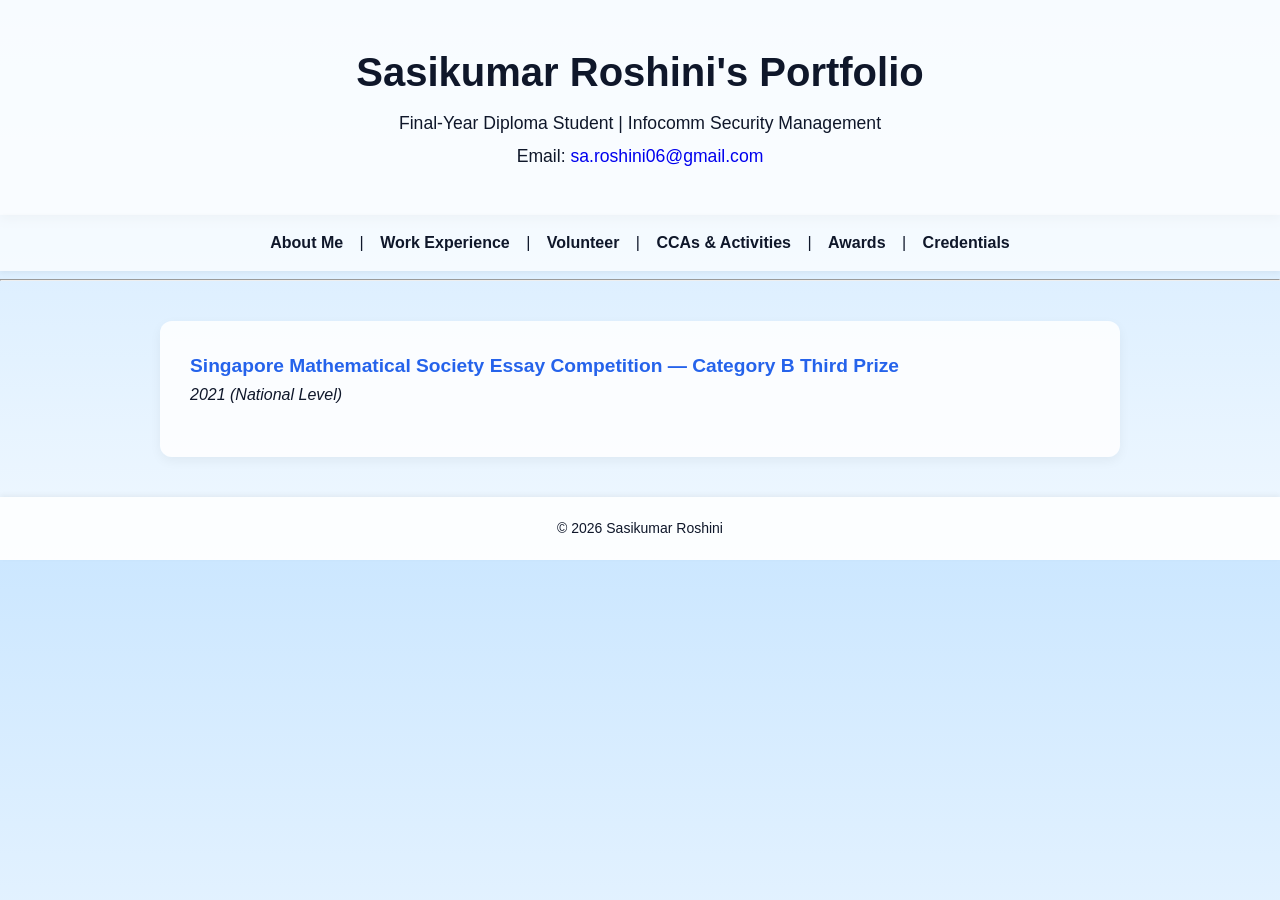
==== awards.html @ f2b4a233 "Create awards.html" ====
<!DOCTYPE html>
<html>
<head>
  <title>Awards | Sasikumar Roshini</title>
  <meta charset="UTF-8">
  <link rel="stylesheet" href="style.css">
  <style>
    .award {
      margin-bottom: 20px;
    }

    .award h3 {
      margin: 0;
      color: #2563eb;
      font-size: 1.2em;
    }

    .award span {
      font-style: italic;
      color: #0f172a;
    }
  </style>
</head>
<body>

<header>
  <h1>Sasikumar Roshini's Portfolio</h1>
  <p>Final-Year Diploma Student | Infocomm Security Management</p>
  <p>Email: <a href="mailto:sa.roshini06@gmail.com">sa.roshini06@gmail.com</a></p>
</header>

<nav>
  <a href="index.html">About Me</a> |
  <a href="work.html">Work Experience</a> |
  <a href="volunteer.html">Volunteer</a> |
  <a href="extras.html">CCAs & Activities</a> |
  <a href="awards.html">Awards</a> |
  <a href="credentials.html">Credentials</a>
</nav>
<hr>

<section>

  <div class="award">
    <h3>Singapore Mathematical Society Essay Competition — Category B Third Prize</h3>
    <span>2021 (National Level)</span>
  </div>

  <!-- Add more awards below this line later -->

</section>

<footer>
  © 2026 Sasikumar Roshini
</footer>

</body>
</html>
---- style.css ----
/* =============================
   Global Styles
============================= */
body {
  font-family: 'Segoe UI', Tahoma, Geneva, Verdana, sans-serif;
  margin: 0;
  background: linear-gradient(to bottom, #cce7ff, #f0f8ff);
  color: #0f172a;
  line-height: 1.6;
}

a {
  text-decoration: none;
}

/* =============================
   Header
============================= */
header {
  background: rgba(255, 255, 255, 0.85);
  padding: 40px;
  text-align: center;
  box-shadow: 0 4px 10px rgba(0,0,0,0.1);
}

header h1 {
  margin: 0;
  font-size: 2.5em;
  color: #0f172a;
}

header p {
  margin: 5px 0;
  font-size: 1.1em;
}

/* =============================
   Navigation
============================= */
nav {
  text-align: center;
  padding: 15px 0;
  background: rgba(255, 255, 255, 0.7);
  box-shadow: 0 2px 5px rgba(0,0,0,0.05);
}

nav a {
  color: #0f172a;
  text-decoration: none;
  margin: 0 12px;
  font-weight: 600;
}

nav a:hover {
  color: #2563eb;
  text-decoration: underline;
}

/* =============================
   Sections
============================= */
section {
  max-width: 900px;
  margin: 40px auto;
  padding: 30px;
  background: rgba(255,255,255,0.85);
  border-radius: 12px;
  box-shadow: 0 4px 12px rgba(0,0,0,0.05);
}

h2 {
  color: #0f172a;
  border-bottom: 2px solid #2563eb;
  padding-bottom: 8px;
}

ul {
  padding-left: 20px;
}

/* =============================
   Buttons
============================= */
.btn {
  display: inline-block;
  padding: 10px 18px;
  margin-top: 10px;
  background: #2563eb;
  color: white;
  border-radius: 6px;
  font-weight: 600;
  transition: 0.3s;
}

.btn:hover {
  background: #1e40af;
}

/* =============================
   Footer
============================= */
footer {
  text-align: center;
  padding: 20px;
  background: rgba(255,255,255,0.85);
  font-size: 14px;
  color: #0f172a;
  box-shadow: 0 -2px 5px rgba(0,0,0,0.05);
  margin-top: 40px;
}

/* =============================
   Responsive
============================= */
@media (max-width: 600px) {
  nav a {
    display: block;
    margin: 8px 0;
  }

  section {
    margin: 20px;
    padding: 20px;
  }
}
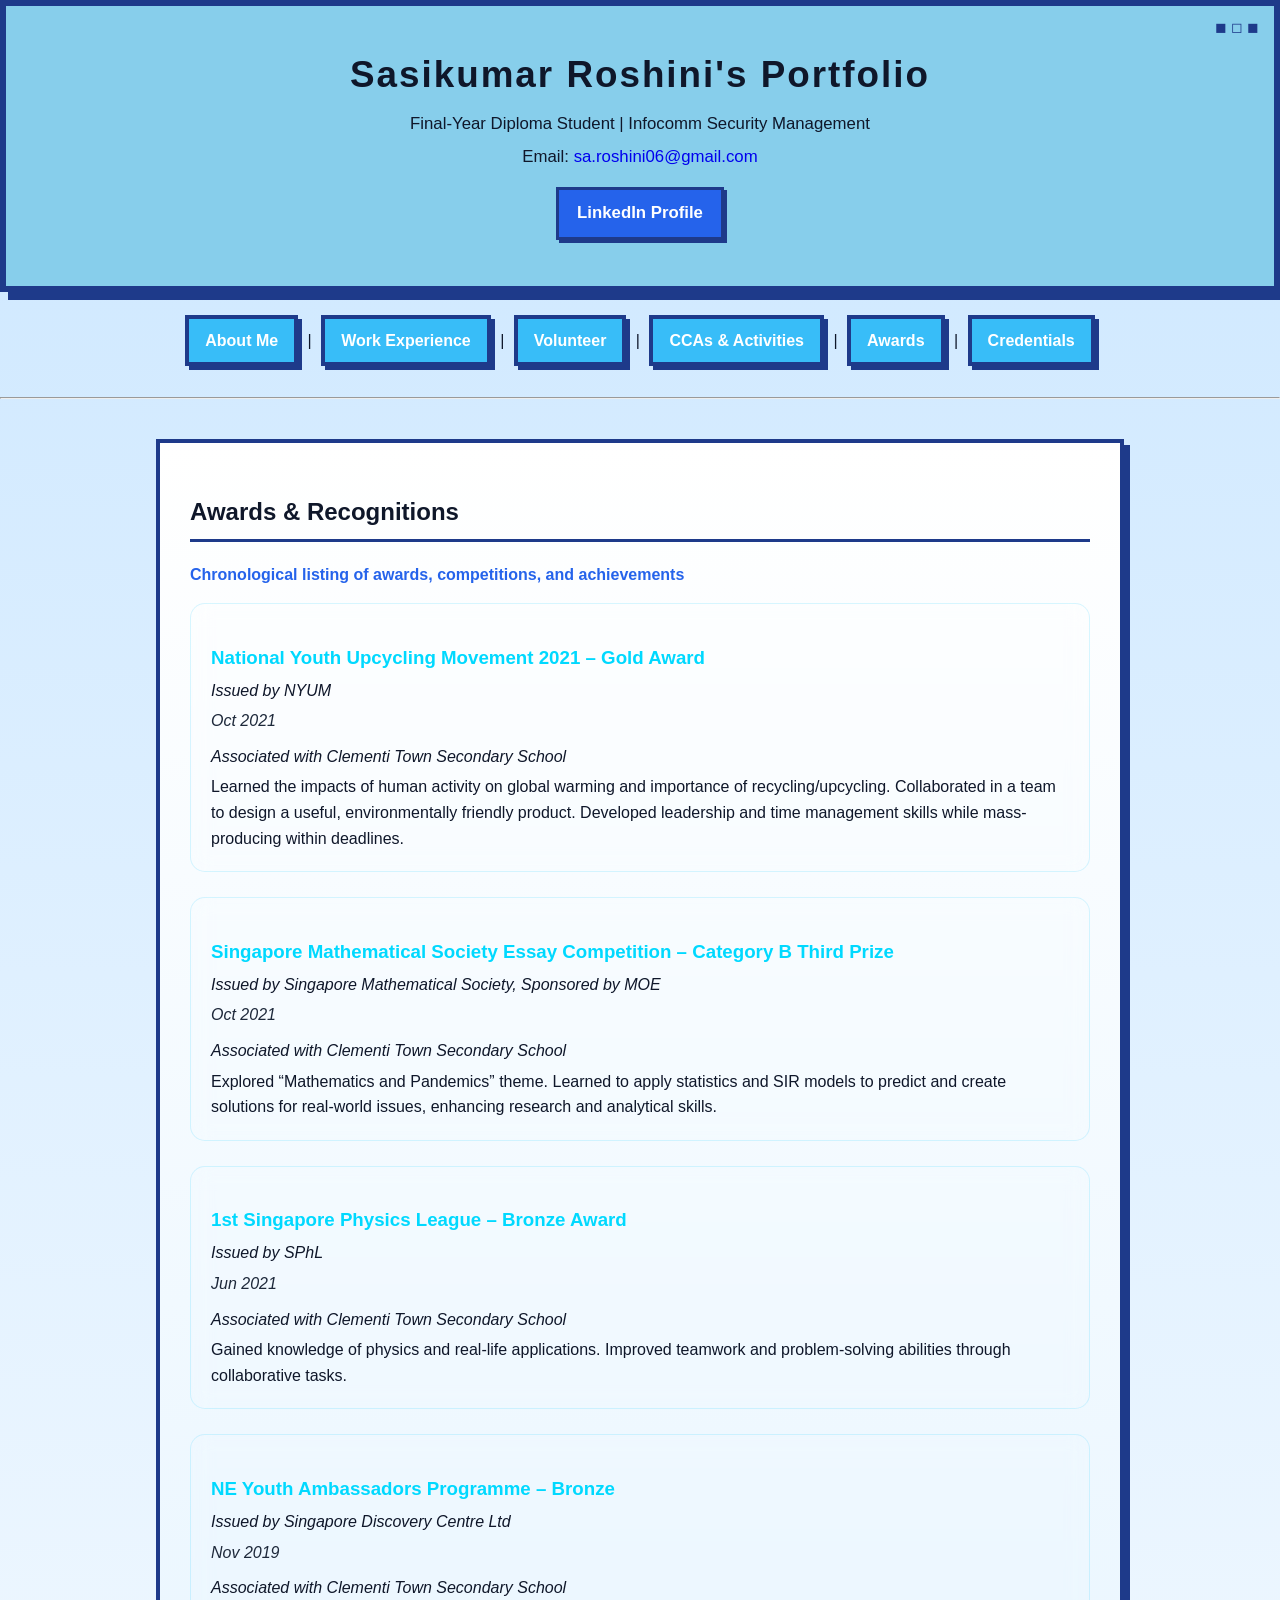
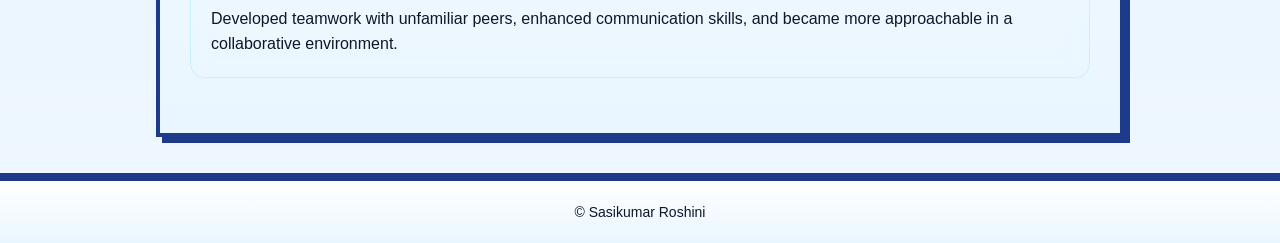
==== commit 33798863: "Update awards.html" ====
--- a/awards.html
+++ b/awards.html
@@ -5,19 +5,41 @@
   <meta charset="UTF-8">
   <link rel="stylesheet" href="style.css">
   <style>
-    .award {
-      margin-bottom: 20px;
+    /* Awards-specific styling */
+    .award-block {
+      background: rgba(255, 255, 255, 0.03);
+      border: 1px solid rgba(0, 200, 255, 0.15);
+      border-radius: 15px;
+      padding: 20px;
+      margin-bottom: 25px;
+      backdrop-filter: blur(10px);
     }
 
-    .award h3 {
-      margin: 0;
-      color: #2563eb;
-      font-size: 1.2em;
+    .award-block h3 {
+      color: #00d9ff;
+      margin-bottom: 5px;
     }
 
-    .award span {
+    .award-block .issuer {
       font-style: italic;
       color: #0f172a;
+      margin-bottom: 5px;
+    }
+
+    .award-block .date {
+      font-style: italic;
+      color: #1e293b;
+      margin-bottom: 10px;
+    }
+
+    .award-block p {
+      margin: 0;
+    }
+
+    .section-title {
+      font-weight: bold;
+      color: #2563eb;
+      margin-bottom: 15px;
     }
   </style>
 </head>
@@ -27,6 +49,9 @@
   <h1>Sasikumar Roshini's Portfolio</h1>
   <p>Final-Year Diploma Student | Infocomm Security Management</p>
   <p>Email: <a href="mailto:sa.roshini06@gmail.com">sa.roshini06@gmail.com</a></p>
+  <p>
+    <a href="https://www.linkedin.com/in/roshini-sasikumar/" target="_blank" class="btn">LinkedIn Profile</a>
+  </p>
 </header>
 
 <nav>
@@ -40,18 +65,58 @@
 <hr>
 
 <section>
+  <h2>Awards & Recognitions</h2>
+  <p class="section-title">Chronological listing of awards, competitions, and achievements</p>
 
-  <div class="award">
-    <h3>Singapore Mathematical Society Essay Competition — Category B Third Prize</h3>
-    <span>2021 (National Level)</span>
+  <!-- Oct 2021 -->
+  <div class="award-block">
+    <h3>National Youth Upcycling Movement 2021 – Gold Award</h3>
+    <div class="issuer">Issued by NYUM</div>
+    <div class="date">Oct 2021</div>
+    <div class="issuer">Associated with Clementi Town Secondary School</div>
+    <p>
+      Learned the impacts of human activity on global warming and importance of recycling/upcycling. 
+      Collaborated in a team to design a useful, environmentally friendly product. Developed leadership and time management skills while mass-producing within deadlines.
+    </p>
   </div>
 
-  <!-- Add more awards below this line later -->
+  <!-- Oct 2021 -->
+  <div class="award-block">
+    <h3>Singapore Mathematical Society Essay Competition – Category B Third Prize</h3>
+    <div class="issuer">Issued by Singapore Mathematical Society, Sponsored by MOE</div>
+    <div class="date">Oct 2021</div>
+    <div class="issuer">Associated with Clementi Town Secondary School</div>
+    <p>
+      Explored “Mathematics and Pandemics” theme. Learned to apply statistics and SIR models to predict and create solutions for real-world issues, enhancing research and analytical skills.
+    </p>
+  </div>
+
+  <!-- Jun 2021 -->
+  <div class="award-block">
+    <h3>1st Singapore Physics League – Bronze Award</h3>
+    <div class="issuer">Issued by SPhL</div>
+    <div class="date">Jun 2021</div>
+    <div class="issuer">Associated with Clementi Town Secondary School</div>
+    <p>
+      Gained knowledge of physics and real-life applications. Improved teamwork and problem-solving abilities through collaborative tasks.
+    </p>
+  </div>
+
+  <!-- Nov 2019 -->
+  <div class="award-block">
+    <h3>NE Youth Ambassadors Programme – Bronze</h3>
+    <div class="issuer">Issued by Singapore Discovery Centre Ltd</div>
+    <div class="date">Nov 2019</div>
+    <div class="issuer">Associated with Clementi Town Secondary School</div>
+    <p>
+      Developed teamwork with unfamiliar peers, enhanced communication skills, and became more approachable in a collaborative environment.
+    </p>
+  </div>
 
 </section>
 
 <footer>
-  © 2026 Sasikumar Roshini
+  © Sasikumar Roshini
 </footer>
 
 </body>
--- a/style.css
+++ b/style.css
@@ -11,49 +11,69 @@
 
 a {
   text-decoration: none;
-}
-
-/* =============================
-   Header
+  cursor: pointer;
+}
+
+/* =============================
+   Header (Pixel Computer Style)
 ============================= */
 header {
-  background: rgba(255, 255, 255, 0.85);
+  background: #87ceeb;
+  border: 6px solid #1e3a8a;
   padding: 40px;
   text-align: center;
-  box-shadow: 0 4px 10px rgba(0,0,0,0.1);
+  box-shadow: 8px 8px 0px #1e3a8a;
+  position: relative;
+  cursor: url("assets/cursor.png") 16 16, auto;
 }
 
 header h1 {
   margin: 0;
-  font-size: 2.5em;
+  font-size: 2.3em;
   color: #0f172a;
+  letter-spacing: 2px;
 }
 
 header p {
-  margin: 5px 0;
-  font-size: 1.1em;
-}
-
-/* =============================
-   Navigation
+  margin: 6px 0;
+  font-size: 1.05em;
+}
+
+/* Pixel “window buttons” */
+header::before {
+  content: "◼ ◻ ◼";
+  position: absolute;
+  top: 10px;
+  right: 15px;
+  font-size: 0.9em;
+  color: #1e3a8a;
+}
+
+/* =============================
+   Navigation (Pixel Buttons)
 ============================= */
 nav {
   text-align: center;
-  padding: 15px 0;
-  background: rgba(255, 255, 255, 0.7);
-  box-shadow: 0 2px 5px rgba(0,0,0,0.05);
+  padding: 18px 0;
 }
 
 nav a {
-  color: #0f172a;
-  text-decoration: none;
-  margin: 0 12px;
-  font-weight: 600;
-}
-
+  display: inline-block;
+  background: #38bdf8;
+  color: white;
+  margin: 5px;
+  padding: 9px 16px;
+  border: 4px solid #1e3a8a;
+  box-shadow: 4px 4px 0px #1e3a8a;
+  font-weight: bold;
+  transition: 0.15s;
+}
+
+/* Button press effect */
 nav a:hover {
-  color: #2563eb;
-  text-decoration: underline;
+  background: #0ea5e9;
+  transform: translate(3px, 3px);
+  box-shadow: 1px 1px 0px #1e3a8a;
 }
 
 /* =============================
@@ -63,14 +83,14 @@
   max-width: 900px;
   margin: 40px auto;
   padding: 30px;
-  background: rgba(255,255,255,0.85);
-  border-radius: 12px;
-  box-shadow: 0 4px 12px rgba(0,0,0,0.05);
+  background: linear-gradient(to bottom, #ffffff, #eaf6ff);
+  border: 4px solid #1e3a8a;
+  box-shadow: 6px 6px 0px #1e3a8a;
 }
 
 h2 {
   color: #0f172a;
-  border-bottom: 2px solid #2563eb;
+  border-bottom: 3px solid #1e3a8a;
   padding-bottom: 8px;
 }
 
@@ -87,13 +107,79 @@
   margin-top: 10px;
   background: #2563eb;
   color: white;
-  border-radius: 6px;
+  border: 3px solid #1e3a8a;
+  box-shadow: 3px 3px 0px #1e3a8a;
   font-weight: 600;
-  transition: 0.3s;
+  transition: 0.2s;
 }
 
 .btn:hover {
   background: #1e40af;
+  transform: translate(2px, 2px);
+  box-shadow: 1px 1px 0px #1e3a8a;
+}
+
+/* =============================
+   About Section (Cloudy Tech Frame)
+============================= */
+.about-container {
+  display: flex;
+  align-items: center;
+  gap: 40px;
+  margin-top: 40px;
+}
+
+/* Retro window frame */
+.about-frame {
+  border: 4px solid #1e3a8a;
+  box-shadow: 8px 8px 0px #1e3a8a;
+  background: linear-gradient(to bottom right, #e6f7ff, #ffffff);
+  width: fit-content;
+}
+
+/* Fake window bar */
+.window-bar {
+  background: linear-gradient(to right, #c8e6ff, #e0f7ff);
+  padding: 6px;
+  border-bottom: 3px solid #1e3a8a;
+  display: flex;
+  gap: 6px;
+}
+
+/* Pixel window buttons */
+.window-bar span {
+  width: 12px;
+  height: 12px;
+  background: #1e3a8a;
+}
+
+/* Portrait Image (300x368 safe) */
+.about-img {
+  width: 260px;
+  height: auto;
+  display: block;
+  padding: 10px;
+  image-rendering: pixelated;
+}
+
+/* About text box */
+.about-text {
+  flex: 1;
+  border: 4px solid #1e3a8a;
+  padding: 25px;
+  background: linear-gradient(to bottom, #ffffff, #f5fbff);
+  box-shadow: 6px 6px 0px #1e3a8a;
+}
+
+/* =============================
+   Education Blocks
+============================= */
+.education-block {
+  margin-bottom: 30px;
+  padding: 20px;
+  border: 4px solid #1e3a8a;
+  background: linear-gradient(to bottom, #ffffff, #eaf6ff);
+  box-shadow: 6px 6px 0px #1e3a8a;
 }
 
 /* =============================
@@ -102,20 +188,27 @@
 footer {
   text-align: center;
   padding: 20px;
-  background: rgba(255,255,255,0.85);
+  background: linear-gradient(to bottom, #ffffff, #eaf6ff);
+  border-top: 4px solid #1e3a8a;
+  box-shadow: 0 -4px 0px #1e3a8a;
   font-size: 14px;
-  color: #0f172a;
-  box-shadow: 0 -2px 5px rgba(0,0,0,0.05);
   margin-top: 40px;
 }
 
 /* =============================
    Responsive
 ============================= */
-@media (max-width: 600px) {
+@media (max-width: 768px) {
+
+  .about-container {
+    flex-direction: column;
+    align-items: center;
+  }
+
   nav a {
     display: block;
-    margin: 8px 0;
+    margin: 8px auto;
+    width: 80%;
   }
 
   section {
@@ -123,3 +216,33 @@
     padding: 20px;
   }
 }
+.content-section {
+  margin-bottom: 60px;
+}
+
+.section-intro {
+  opacity: 0.8;
+  margin-bottom: 20px;
+}
+
+.year-block {
+  background: rgba(255, 255, 255, 0.03);
+  border: 1px solid rgba(0, 200, 255, 0.15);
+  border-radius: 15px;
+  padding: 20px;
+  margin-bottom: 25px;
+  backdrop-filter: blur(10px);
+}
+
+.year-block h3 {
+  margin-bottom: 10px;
+  color: #00d9ff;
+}
+
+.year-block ul {
+  padding-left: 20px;
+}
+
+.year-block li {
+  margin-bottom: 8px;
+}
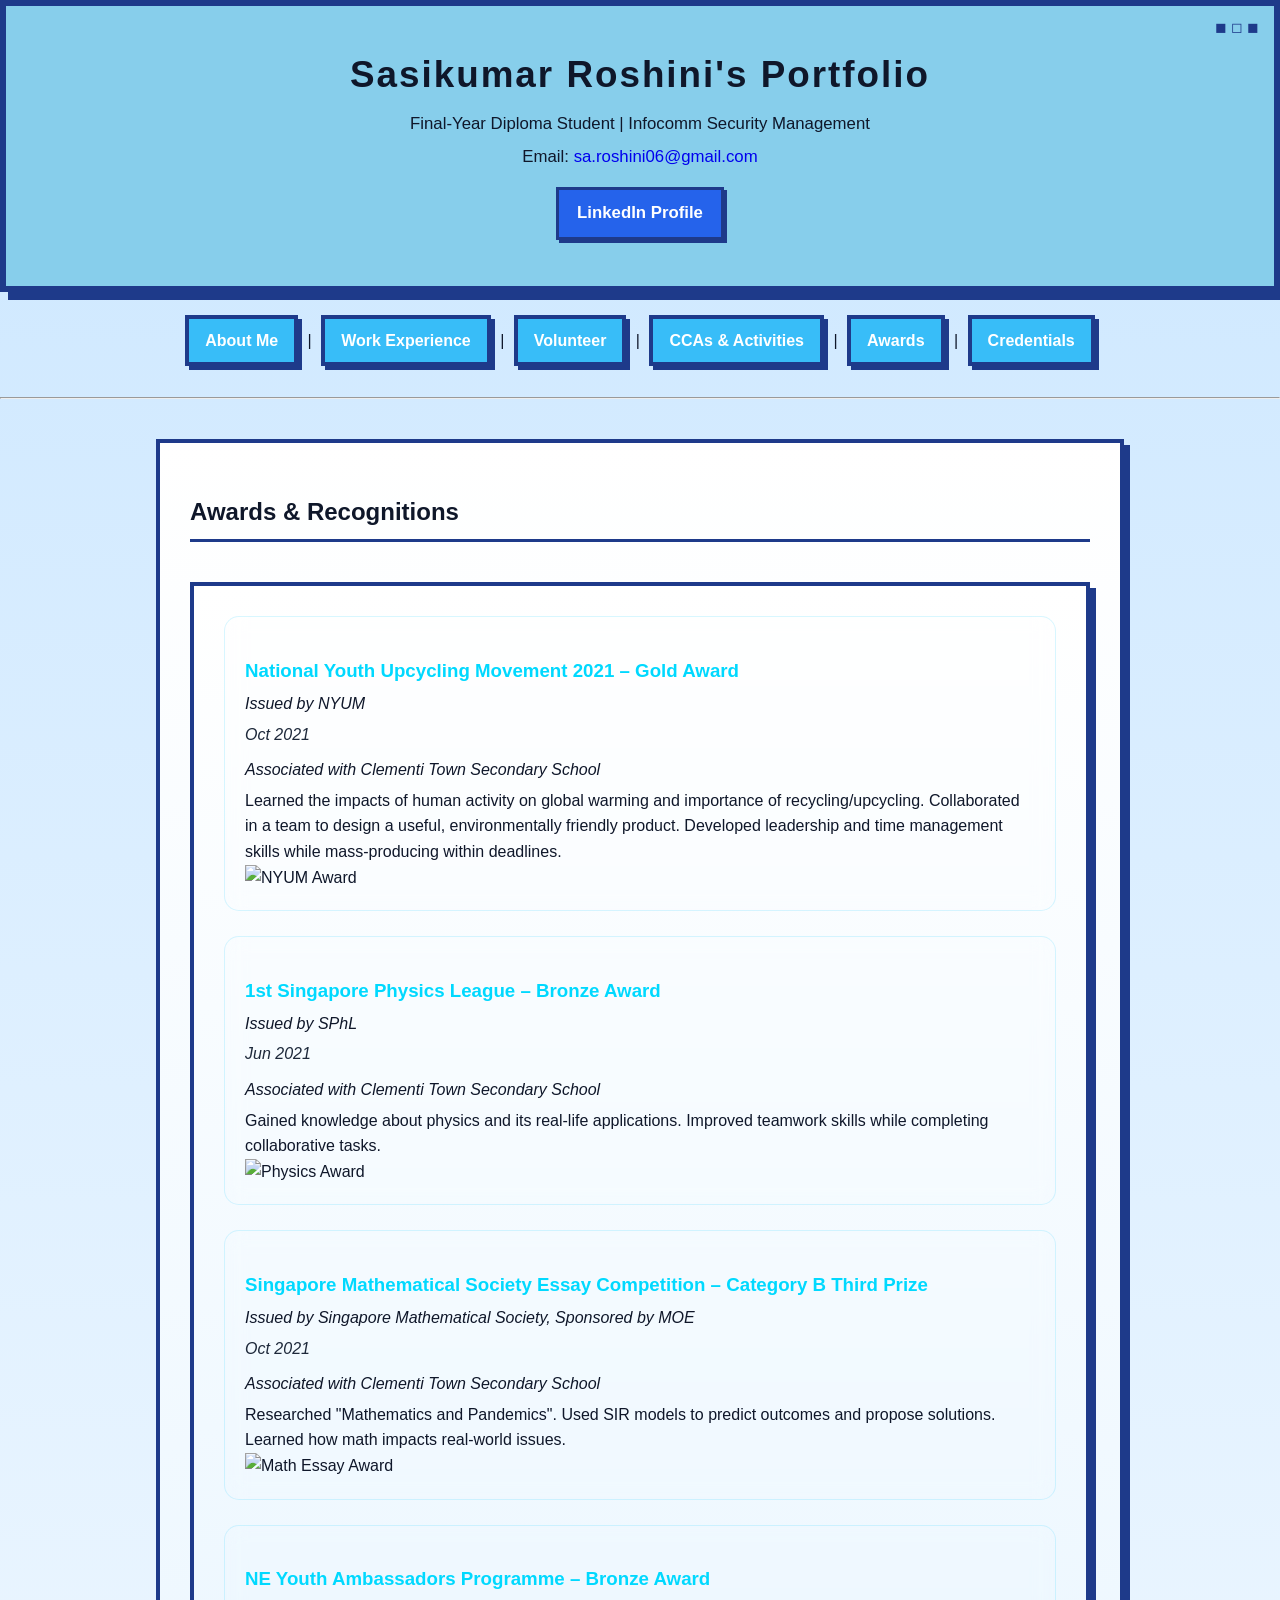
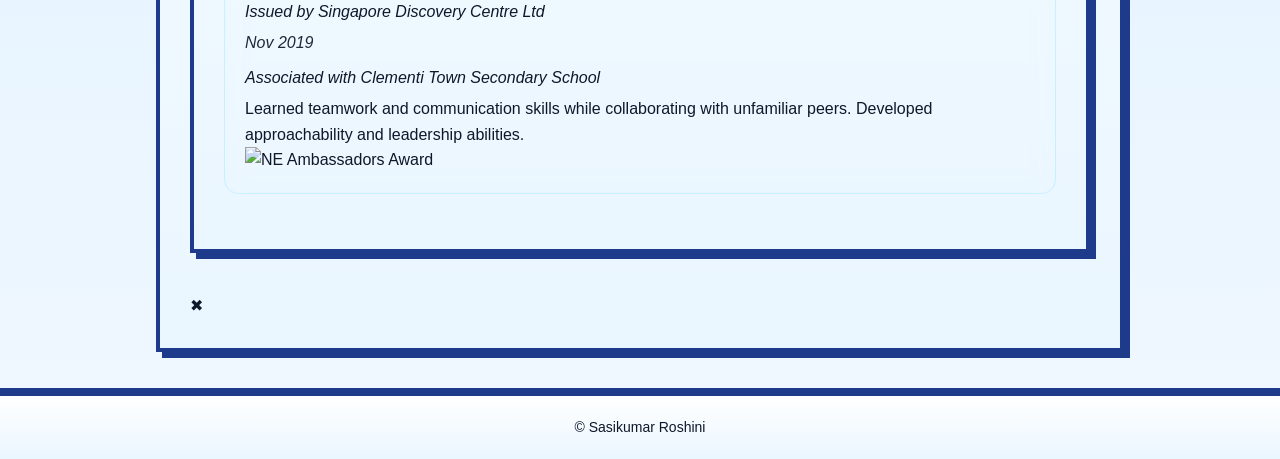
==== commit 4ca62d2d: "Update awards.html" ====
--- a/awards.html
+++ b/awards.html
@@ -66,52 +66,71 @@
 
 <section>
   <h2>Awards & Recognitions</h2>
-  <p class="section-title">Chronological listing of awards, competitions, and achievements</p>
 
-  <!-- Oct 2021 -->
+  <section>
+  <!-- Award 1: NYUM -->
   <div class="award-block">
     <h3>National Youth Upcycling Movement 2021 – Gold Award</h3>
     <div class="issuer">Issued by NYUM</div>
     <div class="date">Oct 2021</div>
     <div class="issuer">Associated with Clementi Town Secondary School</div>
-    <p>
-      Learned the impacts of human activity on global warming and importance of recycling/upcycling. 
-      Collaborated in a team to design a useful, environmentally friendly product. Developed leadership and time management skills while mass-producing within deadlines.
-    </p>
+    <div class="award-content">
+      <p>
+        Learned the impacts of human activity on global warming and importance of recycling/upcycling. 
+        Collaborated in a team to design a useful, environmentally friendly product. Developed leadership and time management skills while mass-producing within deadlines.
+      </p>
+      <img src="assets/nyum.png" class="award-thumb" onclick="openAward(this.src)" alt="NYUM Award">
+    </div>
   </div>
 
-  <!-- Oct 2021 -->
+  <!-- Award 2: Physics -->
+  <div class="award-block">
+    <h3>1st Singapore Physics League – Bronze Award</h3>
+    <div class="issuer">Issued by SPhL</div>
+    <div class="date">Jun 2021</div>
+    <div class="issuer">Associated with Clementi Town Secondary School</div>
+    <div class="award-content">
+      <p>
+        Gained knowledge about physics and its real-life applications. Improved teamwork skills while completing collaborative tasks.
+      </p>
+      <img src="assets/physics.png" class="award-thumb" onclick="openAward(this.src)" alt="Physics Award">
+    </div>
+  </div>
+
+  <!-- Award 3: Math Essay -->
   <div class="award-block">
     <h3>Singapore Mathematical Society Essay Competition – Category B Third Prize</h3>
     <div class="issuer">Issued by Singapore Mathematical Society, Sponsored by MOE</div>
     <div class="date">Oct 2021</div>
     <div class="issuer">Associated with Clementi Town Secondary School</div>
-    <p>
-      Explored “Mathematics and Pandemics” theme. Learned to apply statistics and SIR models to predict and create solutions for real-world issues, enhancing research and analytical skills.
-    </p>
+    <div class="award-content">
+      <p>
+        Researched "Mathematics and Pandemics". Used SIR models to predict outcomes and propose solutions. Learned how math impacts real-world issues.
+      </p>
+      <img src="assets/mathessay.png" class="award-thumb" onclick="openAward(this.src)" alt="Math Essay Award">
+    </div>
   </div>
 
-  <!-- Jun 2021 -->
+  <!-- Award 4: NE Ambassadors -->
   <div class="award-block">
-    <h3>1st Singapore Physics League – Bronze Award</h3>
-    <div class="issuer">Issued by SPhL</div>
-    <div class="date">Jun 2021</div>
-    <div class="issuer">Associated with Clementi Town Secondary School</div>
-    <p>
-      Gained knowledge of physics and real-life applications. Improved teamwork and problem-solving abilities through collaborative tasks.
-    </p>
-  </div>
-
-  <!-- Nov 2019 -->
-  <div class="award-block">
-    <h3>NE Youth Ambassadors Programme – Bronze</h3>
+    <h3>NE Youth Ambassadors Programme – Bronze Award</h3>
     <div class="issuer">Issued by Singapore Discovery Centre Ltd</div>
     <div class="date">Nov 2019</div>
     <div class="issuer">Associated with Clementi Town Secondary School</div>
-    <p>
-      Developed teamwork with unfamiliar peers, enhanced communication skills, and became more approachable in a collaborative environment.
-    </p>
+    <div class="award-content">
+      <p>
+        Learned teamwork and communication skills while collaborating with unfamiliar peers. Developed approachability and leadership abilities.
+      </p>
+      <img src="assets/neamb.png" class="award-thumb" onclick="openAward(this.src)" alt="NE Ambassadors Award">
+    </div>
   </div>
+</section>
+
+<!-- Modal popup (place AFTER section) -->
+<div id="award-modal" class="award-modal" onclick="closeAward()">
+  <span class="close-btn" onclick="closeAward(event)">✖</span>
+  <img class="award-full" id="award-full">
+</div>
 
 </section>
 
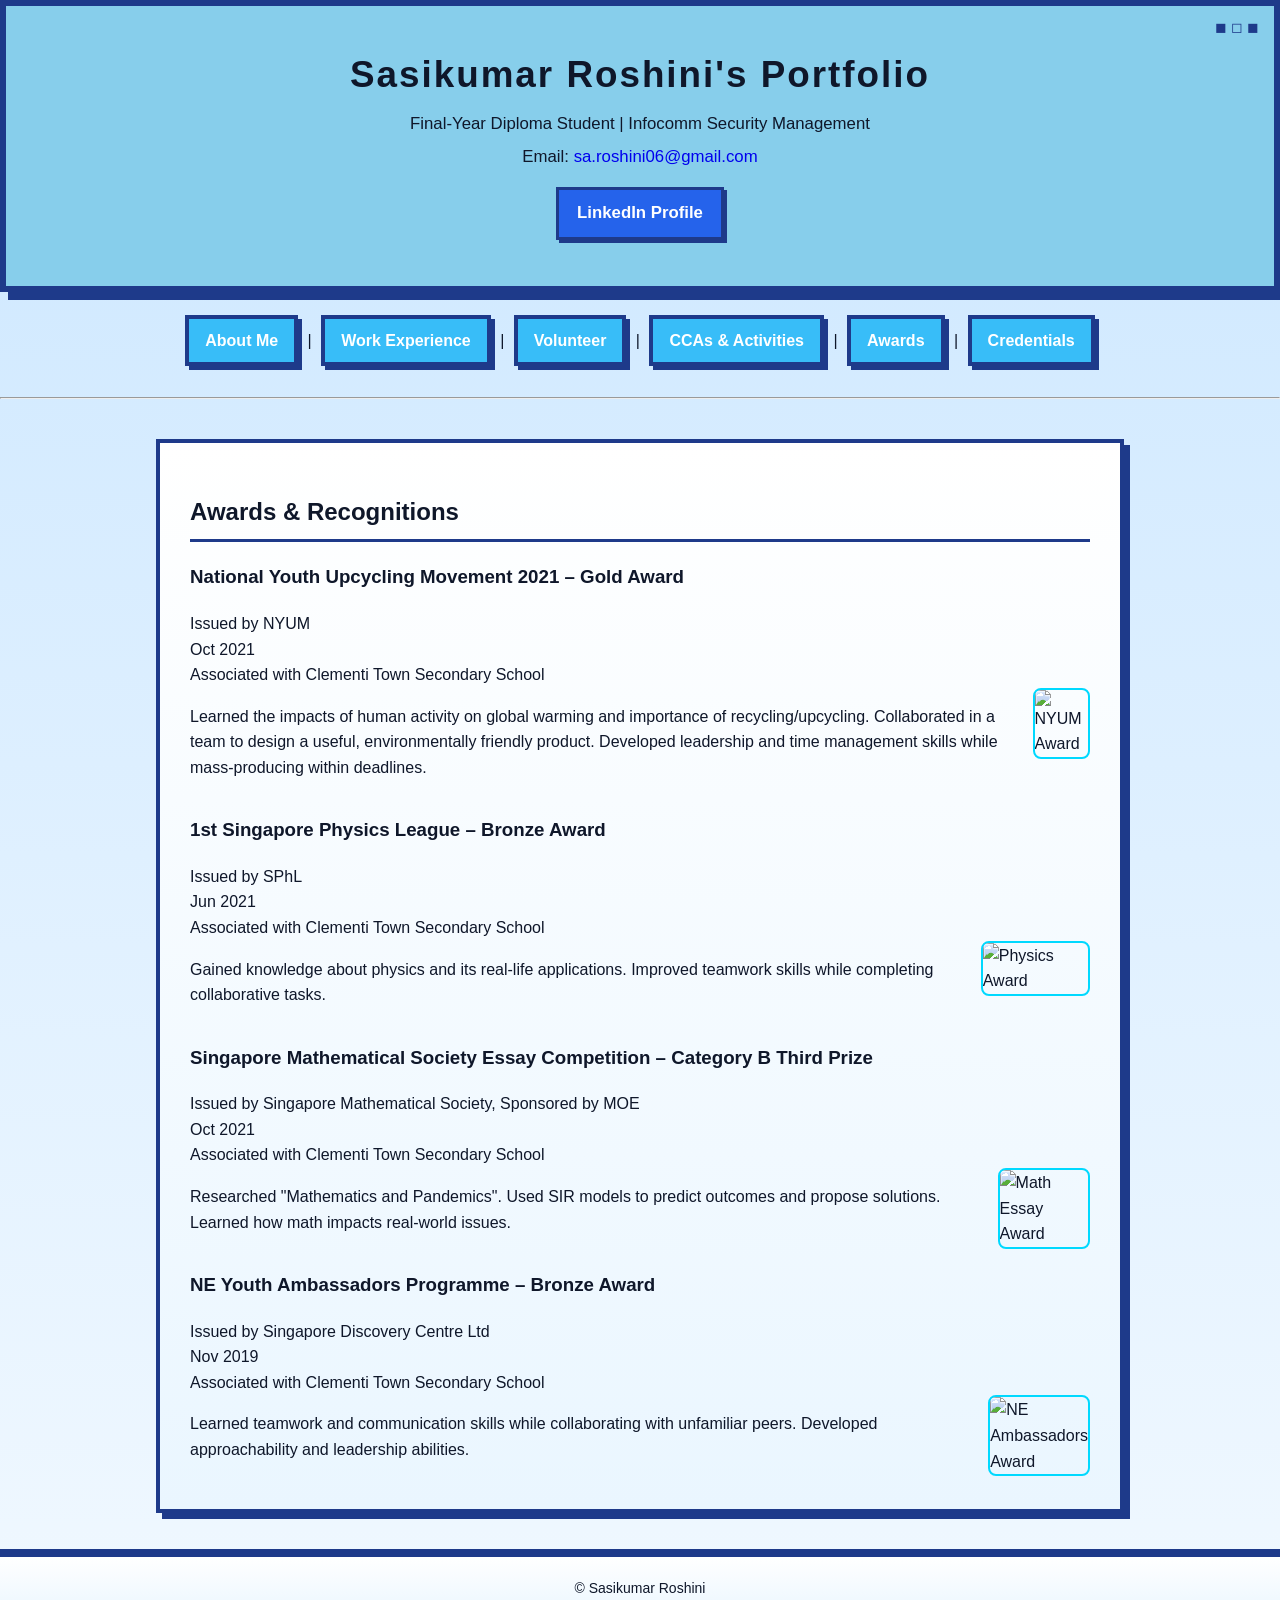
==== commit cb5f713a: "Update awards.html" ====
--- a/awards.html
+++ b/awards.html
@@ -4,44 +4,6 @@
   <title>Awards | Sasikumar Roshini</title>
   <meta charset="UTF-8">
   <link rel="stylesheet" href="style.css">
-  <style>
-    /* Awards-specific styling */
-    .award-block {
-      background: rgba(255, 255, 255, 0.03);
-      border: 1px solid rgba(0, 200, 255, 0.15);
-      border-radius: 15px;
-      padding: 20px;
-      margin-bottom: 25px;
-      backdrop-filter: blur(10px);
-    }
-
-    .award-block h3 {
-      color: #00d9ff;
-      margin-bottom: 5px;
-    }
-
-    .award-block .issuer {
-      font-style: italic;
-      color: #0f172a;
-      margin-bottom: 5px;
-    }
-
-    .award-block .date {
-      font-style: italic;
-      color: #1e293b;
-      margin-bottom: 10px;
-    }
-
-    .award-block p {
-      margin: 0;
-    }
-
-    .section-title {
-      font-weight: bold;
-      color: #2563eb;
-      margin-bottom: 15px;
-    }
-  </style>
 </head>
 <body>
 
@@ -67,7 +29,6 @@
 <section>
   <h2>Awards & Recognitions</h2>
 
-  <section>
   <!-- Award 1: NYUM -->
   <div class="award-block">
     <h3>National Youth Upcycling Movement 2021 – Gold Award</h3>
@@ -126,17 +87,29 @@
   </div>
 </section>
 
-<!-- Modal popup (place AFTER section) -->
+<!-- Modal popup (place BEFORE footer) -->
 <div id="award-modal" class="award-modal" onclick="closeAward()">
   <span class="close-btn" onclick="closeAward(event)">✖</span>
   <img class="award-full" id="award-full">
 </div>
 
-</section>
-
 <footer>
   © Sasikumar Roshini
 </footer>
 
+<script>
+  function openAward(src) {
+    const modal = document.getElementById('award-modal');
+    const fullImg = document.getElementById('award-full');
+    fullImg.src = src;
+    modal.style.display = 'flex';
+  }
+
+  function closeAward(event) {
+    if (event) event.stopPropagation(); // prevent closing modal when clicking close button
+    document.getElementById('award-modal').style.display = 'none';
+  }
+</script>
+
 </body>
 </html>
--- a/style.css
+++ b/style.css
@@ -246,3 +246,55 @@
 .year-block li {
   margin-bottom: 8px;
 }
+.award-content {
+  display: flex;
+  justify-content: space-between;
+  align-items: flex-start;
+  gap: 15px;
+}
+
+.award-thumb {
+  width: 120px;
+  height: auto;
+  border: 2px solid #00d9ff;
+  border-radius: 8px;
+  cursor: pointer;
+  object-fit: cover;
+  image-rendering: pixelated;
+  transition: transform 0.15s;
+}
+
+.award-thumb:hover {
+  transform: scale(1.05);
+}
+
+.award-modal {
+  display: none;
+  position: fixed;
+  top: 0;
+  left: 0;
+  width: 100%;
+  height: 100%;
+  backdrop-filter: blur(8px);
+  background: rgba(0,0,0,0.6);
+  justify-content: center;
+  align-items: center;
+  z-index: 9999;
+}
+
+.award-modal img.award-full {
+  max-width: 90%;
+  max-height: 80%;
+  border: 3px solid #00d9ff;
+  border-radius: 12px;
+}
+
+.close-btn {
+  position: absolute;
+  top: 20px;
+  right: 30px;
+  font-size: 24px;
+  color: #fff;
+  cursor: pointer;
+  user-select: none;
+}
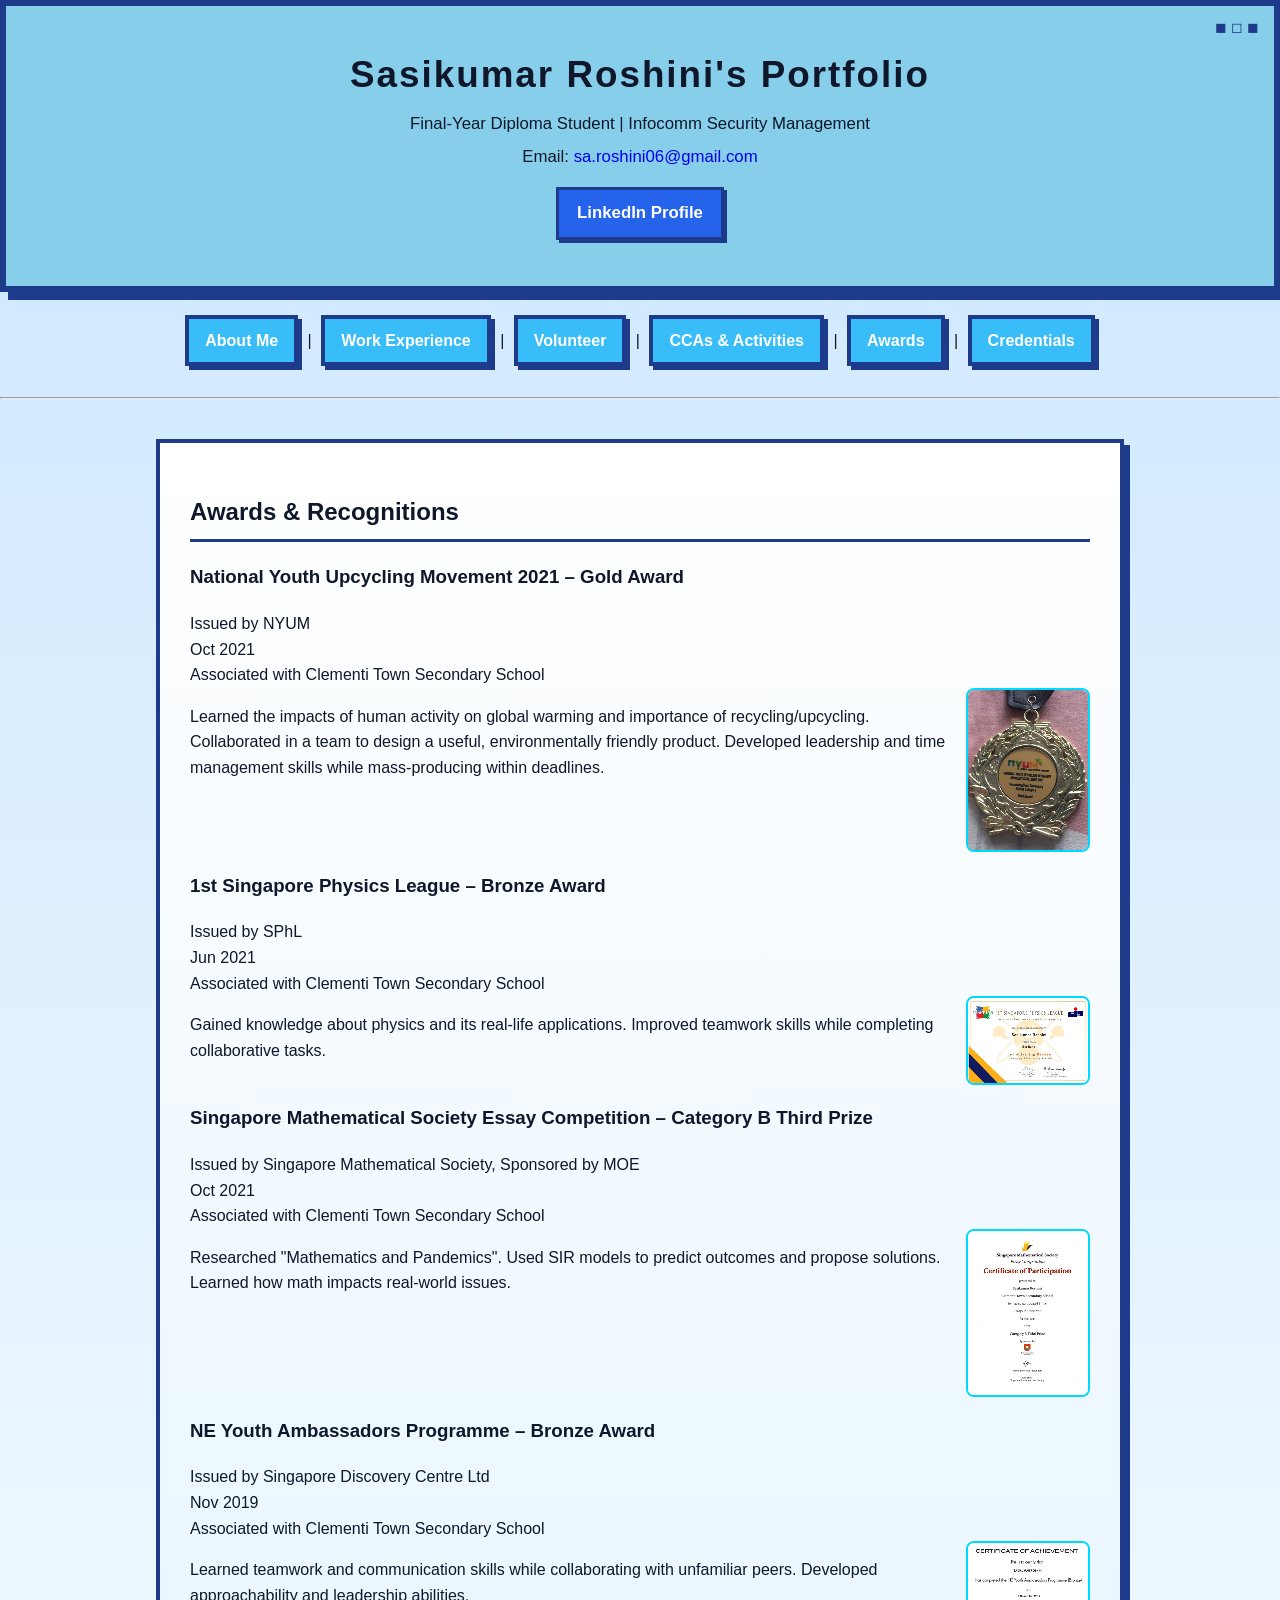
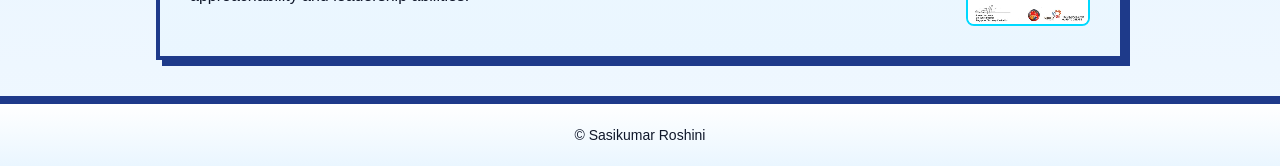
==== commit a4db9c15: "Update awards.html" ====
--- a/awards.html
+++ b/awards.html
@@ -3,6 +3,7 @@
 <head>
   <title>Awards | Sasikumar Roshini</title>
   <meta charset="UTF-8">
+  <link rel="icon" type="image/png" sizes="64x64" href="assets/favicon1.png">
   <link rel="stylesheet" href="style.css">
 </head>
 <body>
--- a/style.css
+++ b/style.css
@@ -298,3 +298,82 @@
   cursor: pointer;
   user-select: none;
 }
+/* =============================
+   Credentials Page Styles
+============================= */
+
+/* =============================
+   Credentials Page (Clean Layout)
+============================= */
+
+.credential-block {
+  display: flex;
+  align-items: center;
+  justify-content: space-between;
+  gap: 18px;
+
+  padding: 18px 22px;
+  margin-bottom: 18px;
+
+  background: #ffffff;
+  border: 3px solid #1e3a8a;
+  box-shadow: 5px 5px 0px #1e3a8a;
+
+  transition: transform 0.15s ease;
+}
+
+.credential-block:hover {
+  transform: translateY(-3px);
+}
+
+/* Title text */
+.credential-block h3 {
+  margin: 0;
+  font-size: 1em;
+  font-weight: 600;
+  color: #0f172a;
+  flex: 1;
+}
+
+/* Uniform thumbnail size */
+.credential-thumb {
+  width: 140px;
+  height: 95px;
+  object-fit: cover;   /* prevents distortion */
+  border: 2px solid #1e3a8a;
+  border-radius: 6px;
+  cursor: pointer;
+  transition: transform 0.15s ease;
+}
+
+.credential-thumb:hover {
+  transform: scale(1.05);
+}
+
+/* Modal */
+.credential-modal {
+  display: none;
+  position: fixed;
+  z-index: 1000;
+  inset: 0;
+  background: rgba(0,0,0,0.7);
+  justify-content: center;
+  align-items: center;
+}
+
+.credential-modal img {
+  max-width: 85%;
+  max-height: 85%;
+  border: 3px solid #1e3a8a;
+  border-radius: 10px;
+}
+
+.close-btn {
+  position: absolute;
+  top: 20px;
+  right: 30px;
+  color: #fff;
+  font-size: 26px;
+  cursor: pointer;
+  font-weight: bold;
+}
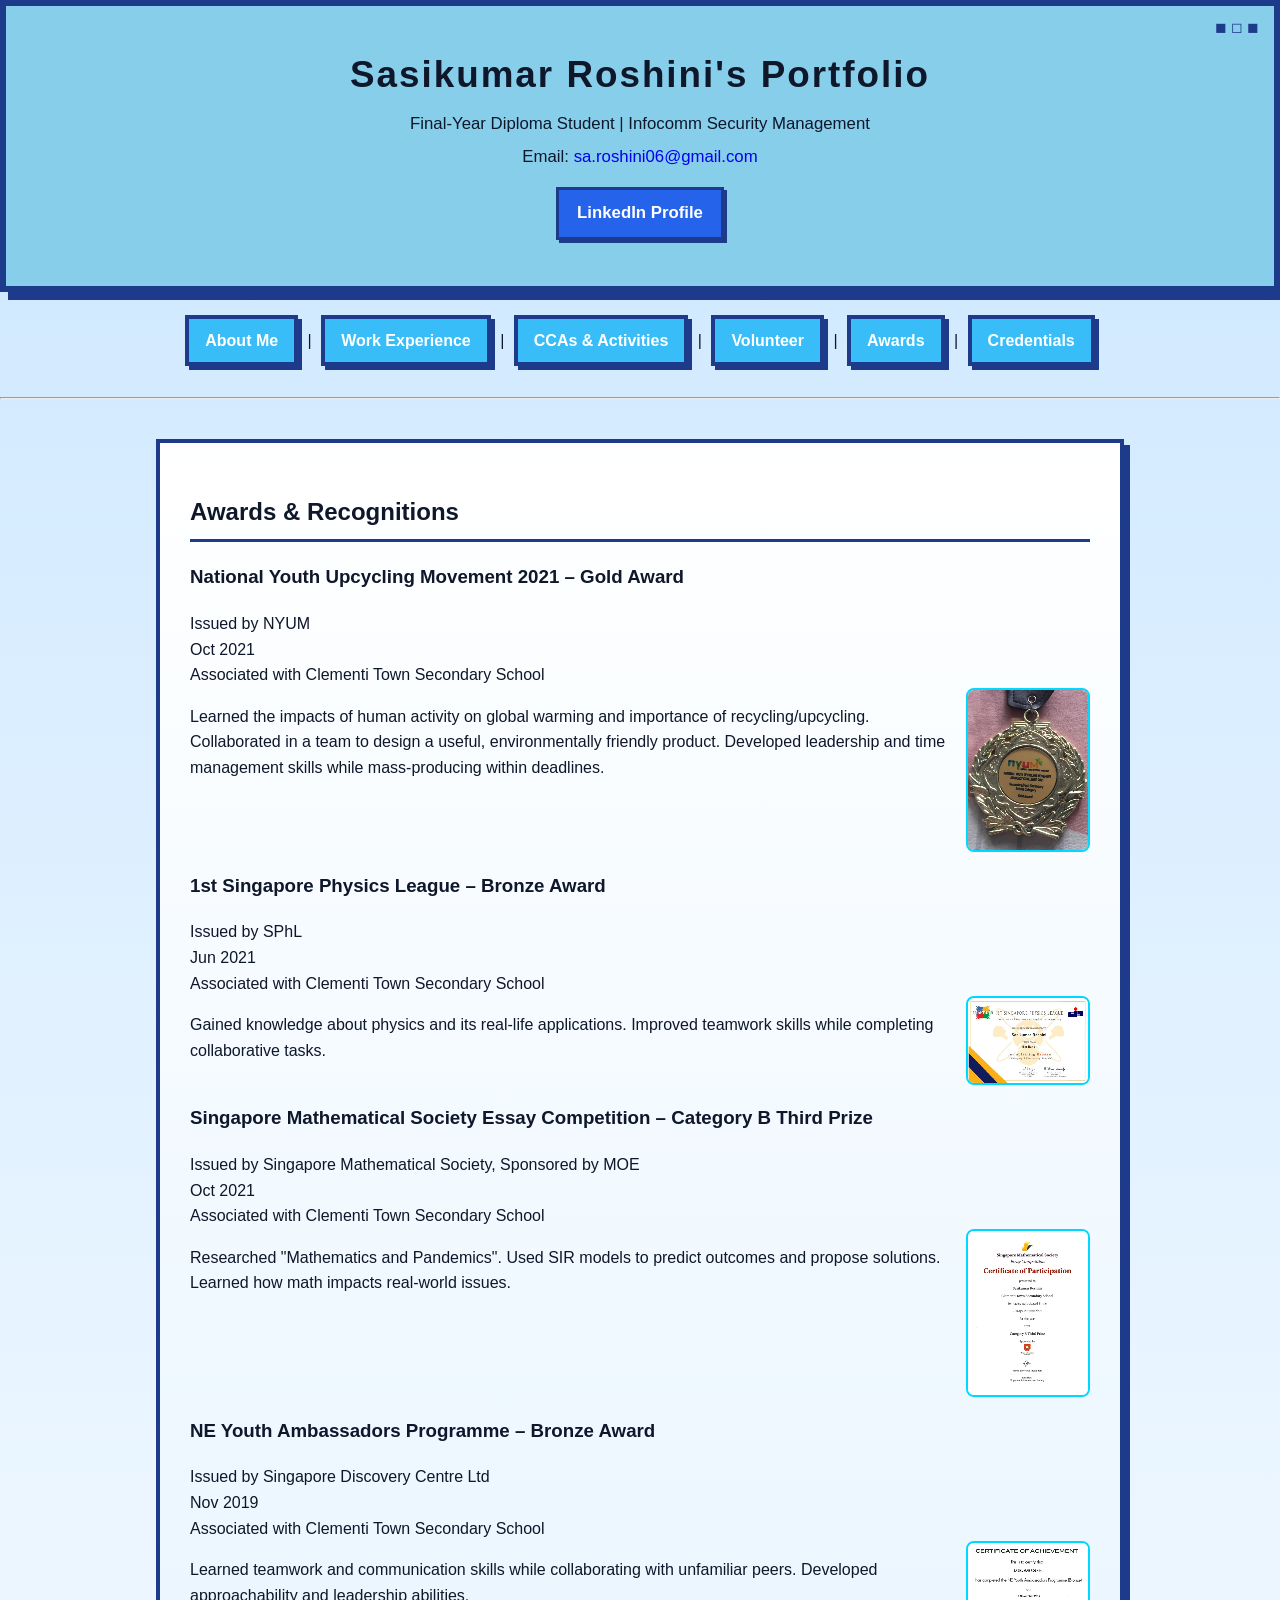
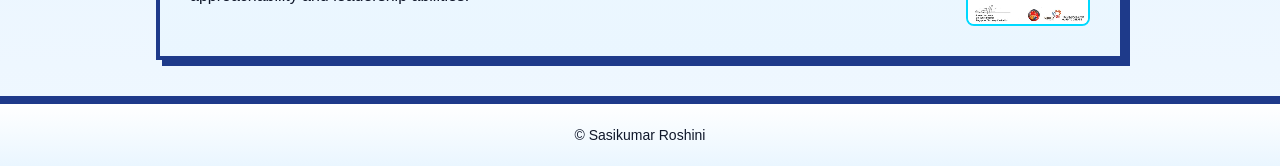
==== commit e5bf32a7: "Update awards.html" ====
--- a/awards.html
+++ b/awards.html
@@ -20,8 +20,8 @@
 <nav>
   <a href="index.html">About Me</a> |
   <a href="work.html">Work Experience</a> |
+  <a href="extras.html">CCAs & Activities</a> |
   <a href="volunteer.html">Volunteer</a> |
-  <a href="extras.html">CCAs & Activities</a> |
   <a href="awards.html">Awards</a> |
   <a href="credentials.html">Credentials</a>
 </nav>
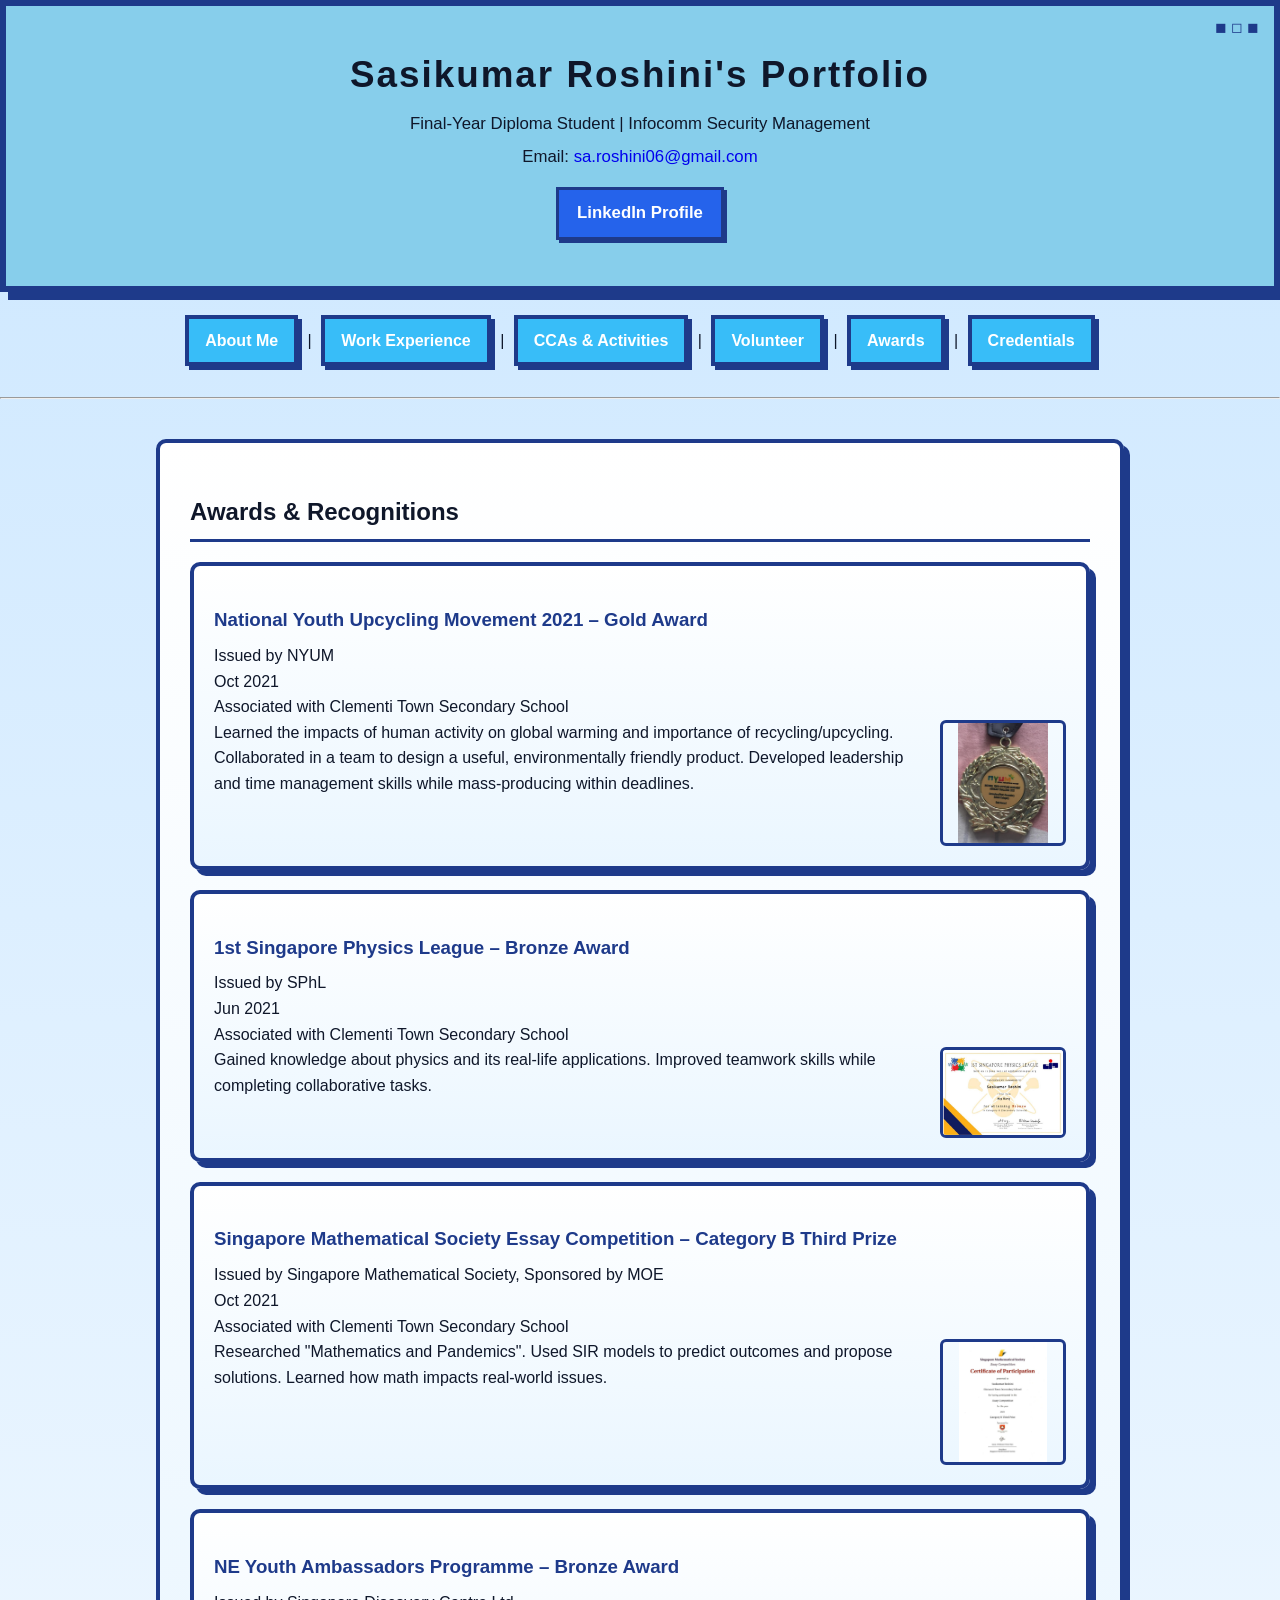
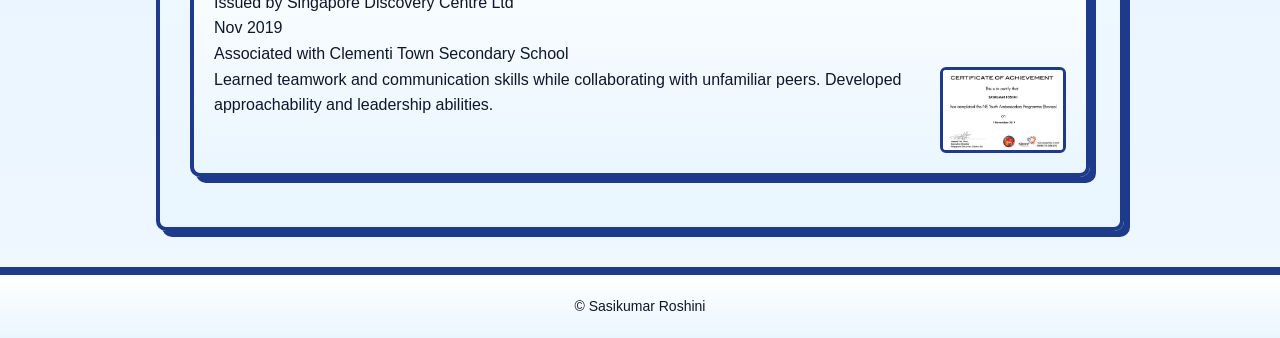
==== commit fbb22ef9: "Update awards.html" ====
--- a/awards.html
+++ b/awards.html
@@ -30,12 +30,13 @@
 <section>
   <h2>Awards & Recognitions</h2>
 
-  <!-- Award 1: NYUM -->
+  <!-- Award 1 -->
   <div class="award-block">
     <h3>National Youth Upcycling Movement 2021 – Gold Award</h3>
     <div class="issuer">Issued by NYUM</div>
     <div class="date">Oct 2021</div>
     <div class="issuer">Associated with Clementi Town Secondary School</div>
+
     <div class="award-content">
       <p>
         Learned the impacts of human activity on global warming and importance of recycling/upcycling. 
@@ -45,12 +46,13 @@
     </div>
   </div>
 
-  <!-- Award 2: Physics -->
+  <!-- Award 2 -->
   <div class="award-block">
     <h3>1st Singapore Physics League – Bronze Award</h3>
     <div class="issuer">Issued by SPhL</div>
     <div class="date">Jun 2021</div>
     <div class="issuer">Associated with Clementi Town Secondary School</div>
+
     <div class="award-content">
       <p>
         Gained knowledge about physics and its real-life applications. Improved teamwork skills while completing collaborative tasks.
@@ -59,12 +61,13 @@
     </div>
   </div>
 
-  <!-- Award 3: Math Essay -->
+  <!-- Award 3 -->
   <div class="award-block">
     <h3>Singapore Mathematical Society Essay Competition – Category B Third Prize</h3>
     <div class="issuer">Issued by Singapore Mathematical Society, Sponsored by MOE</div>
     <div class="date">Oct 2021</div>
     <div class="issuer">Associated with Clementi Town Secondary School</div>
+
     <div class="award-content">
       <p>
         Researched "Mathematics and Pandemics". Used SIR models to predict outcomes and propose solutions. Learned how math impacts real-world issues.
@@ -73,12 +76,13 @@
     </div>
   </div>
 
-  <!-- Award 4: NE Ambassadors -->
+  <!-- Award 4 -->
   <div class="award-block">
     <h3>NE Youth Ambassadors Programme – Bronze Award</h3>
     <div class="issuer">Issued by Singapore Discovery Centre Ltd</div>
     <div class="date">Nov 2019</div>
     <div class="issuer">Associated with Clementi Town Secondary School</div>
+
     <div class="award-content">
       <p>
         Learned teamwork and communication skills while collaborating with unfamiliar peers. Developed approachability and leadership abilities.
@@ -88,7 +92,7 @@
   </div>
 </section>
 
-<!-- Modal popup (place BEFORE footer) -->
+<!-- Modal popup -->
 <div id="award-modal" class="award-modal" onclick="closeAward()">
   <span class="close-btn" onclick="closeAward(event)">✖</span>
   <img class="award-full" id="award-full">
@@ -107,7 +111,7 @@
   }
 
   function closeAward(event) {
-    if (event) event.stopPropagation(); // prevent closing modal when clicking close button
+    if (event) event.stopPropagation(); 
     document.getElementById('award-modal').style.display = 'none';
   }
 </script>
--- a/style.css
+++ b/style.css
@@ -39,7 +39,6 @@
   font-size: 1.05em;
 }
 
-/* Pixel “window buttons” */
 header::before {
   content: "◼ ◻ ◼";
   position: absolute;
@@ -50,7 +49,7 @@
 }
 
 /* =============================
-   Navigation (Pixel Buttons)
+   Navigation
 ============================= */
 nav {
   text-align: center;
@@ -69,7 +68,6 @@
   transition: 0.15s;
 }
 
-/* Button press effect */
 nav a:hover {
   background: #0ea5e9;
   transform: translate(3px, 3px);
@@ -86,6 +84,7 @@
   background: linear-gradient(to bottom, #ffffff, #eaf6ff);
   border: 4px solid #1e3a8a;
   box-shadow: 6px 6px 0px #1e3a8a;
+  border-radius: 10px;
 }
 
 h2 {
@@ -120,66 +119,213 @@
 }
 
 /* =============================
-   About Section (Cloudy Tech Frame)
+   About Me Layout
 ============================= */
 .about-container {
   display: flex;
   align-items: center;
-  gap: 40px;
-  margin-top: 40px;
-}
-
-/* Retro window frame */
+  gap: 20px;
+  margin-top: 20px;
+  flex-wrap: wrap; /* stacks on small screens */
+}
+
 .about-frame {
-  border: 4px solid #1e3a8a;
-  box-shadow: 8px 8px 0px #1e3a8a;
-  background: linear-gradient(to bottom right, #e6f7ff, #ffffff);
-  width: fit-content;
-}
-
-/* Fake window bar */
-.window-bar {
-  background: linear-gradient(to right, #c8e6ff, #e0f7ff);
-  padding: 6px;
-  border-bottom: 3px solid #1e3a8a;
-  display: flex;
-  gap: 6px;
-}
-
-/* Pixel window buttons */
-.window-bar span {
-  width: 12px;
-  height: 12px;
-  background: #1e3a8a;
-}
-
-/* Portrait Image (300x368 safe) */
-.about-img {
-  width: 260px;
-  height: auto;
-  display: block;
-  padding: 10px;
-  image-rendering: pixelated;
-}
-
-/* About text box */
+  flex: 0 0 200px;
+}
+
+.about-frame img.about-img {
+  width: 100%;
+  border: 4px solid #1e3a8a;
+  border-radius: 10px;
+}
+
 .about-text {
   flex: 1;
-  border: 4px solid #1e3a8a;
-  padding: 25px;
-  background: linear-gradient(to bottom, #ffffff, #f5fbff);
+  font-size: 1em;
+}
+
+/* =============================
+   Year Blocks / CCAs & Activities
+============================= */
+.year-block {
+  background: #ffffff;
+  border: 3px solid #1e3a8a;
+  box-shadow: 5px 5px 0px #1e3a8a;
+  border-radius: 10px;
+  padding: 20px;
+  margin-bottom: 25px;
+}
+
+.year-block h3 {
+  margin-bottom: 10px;
+  color: #1e3a8a;
+}
+
+.year-block li {
+  margin-bottom: 8px;
+}
+
+/* =============================
+   Carousel (Adaptive for Vertical/Horizontal)
+============================= */
+.carousel-container {
+  position: relative;
+  width: 100%;
+  max-width: 850px;
+  margin: 30px auto;
+  overflow: hidden;
+  border: 4px solid #1e3a8a;
   box-shadow: 6px 6px 0px #1e3a8a;
-}
-
-/* =============================
-   Education Blocks
-============================= */
-.education-block {
-  margin-bottom: 30px;
+  background: linear-gradient(to bottom, #ffffff, #eaf6ff);
+  padding: 15px;
+  min-height: 380px;
+
+  /* small repeated background image */
+  background-image: url('assets/carouselbg.png');
+  background-repeat: repeat;
+  background-position: center;
+  background-size: auto 50px;
+}
+
+.carousel {
+  display: flex;
+  transition: transform 0.4s ease-in-out;
+}
+
+.slide {
+  min-width: 100%;
+  box-sizing: border-box;
+  text-align: center;
+  display: flex;
+  justify-content: center;
+  align-items: center;
+  flex-direction: column;
+  background: #f0f8ff;
+}
+
+.carousel-img {
+  width: auto;
+  max-width: 100%;
+  max-height: 380px;
+  object-fit: contain;
+  border-radius: 8px;
+  border: 3px solid #1e3a8a;
+}
+
+.carousel-caption {
+  margin-top: 12px;
+  font-size: 0.95em;
+  font-weight: 600;
+  color: #0f172a;
+}
+
+/* Carousel Buttons */
+.carousel-btn {
+  position: absolute;
+  top: 50%;
+  transform: translateY(-50%);
+  background: #38bdf8;
+  border: 3px solid #1e3a8a;
+  box-shadow: 3px 3px 0px #1e3a8a;
+  color: white;
+  font-size: 18px;
+  padding: 6px 10px;
+  cursor: pointer;
+  z-index: 10;
+}
+
+.carousel-btn:hover {
+  background: #0ea5e9;
+  transform: translateY(-50%) translate(2px, 2px);
+  box-shadow: 1px 1px 0px #1e3a8a;
+}
+
+.prev { left: 10px; }
+.next { right: 10px; }
+
+/* =============================
+   Awards & Credentials Layout
+============================= */
+.award-block,
+.credential-block {
+  background: linear-gradient(to bottom, #ffffff, #eaf6ff);
+  border: 4px solid #1e3a8a;
+  box-shadow: 6px 6px 0px #1e3a8a;
   padding: 20px;
-  border: 4px solid #1e3a8a;
-  background: linear-gradient(to bottom, #ffffff, #eaf6ff);
+  border-radius: 10px;
+  max-width: 900px;
+  margin: 20px auto;
+}
+
+.award-block h3,
+.credential-block h3 {
+  color: #1e3a8a;
+  margin-bottom: 8px;
+}
+
+.award-content,
+.credential-content {
+  display: flex;
+  justify-content: space-between;
+  align-items: flex-start;
+  gap: 20px;
+  flex-wrap: wrap;
+}
+
+.award-content p,
+.credential-content p {
+  flex: 1;
+  margin: 0;
+}
+
+.award-thumb,
+.credential-thumb {
+  width: 120px;
+  max-height: 120px;
+  object-fit: contain;
+  border: 3px solid #1e3a8a;
+  border-radius: 6px;
+  cursor: pointer;
+  transition: transform 0.2s;
+}
+
+.award-thumb:hover,
+.credential-thumb:hover {
+  transform: scale(1.05);
+}
+
+/* Modal wrapper (flex container) */
+.award-modal,
+.credential-modal {
+  display: none;
+  position: fixed;
+  z-index: 999;
+  left: 0;
+  top: 0;
+  width: 100%;
+  height: 100%;
+  background: rgba(0,0,0,0.7);
+  justify-content: center;
+  align-items: center;
+}
+
+.award-modal img,
+.credential-modal img {
+  max-width: 90%;
+  max-height: 90%;
+  border: 4px solid #1e3a8a;
+  border-radius: 8px;
   box-shadow: 6px 6px 0px #1e3a8a;
+}
+
+.close-btn {
+  position: absolute;
+  top: 20px;
+  right: 30px;
+  font-size: 30px;
+  color: white;
+  cursor: pointer;
+  font-weight: bold;
 }
 
 /* =============================
@@ -200,11 +346,6 @@
 ============================= */
 @media (max-width: 768px) {
 
-  .about-container {
-    flex-direction: column;
-    align-items: center;
-  }
-
   nav a {
     display: block;
     margin: 8px auto;
@@ -215,165 +356,35 @@
     margin: 20px;
     padding: 20px;
   }
-}
-.content-section {
-  margin-bottom: 60px;
-}
-
-.section-intro {
-  opacity: 0.8;
-  margin-bottom: 20px;
-}
-
-.year-block {
-  background: rgba(255, 255, 255, 0.03);
-  border: 1px solid rgba(0, 200, 255, 0.15);
-  border-radius: 15px;
-  padding: 20px;
-  margin-bottom: 25px;
-  backdrop-filter: blur(10px);
-}
-
-.year-block h3 {
-  margin-bottom: 10px;
-  color: #00d9ff;
-}
-
-.year-block ul {
-  padding-left: 20px;
-}
-
-.year-block li {
-  margin-bottom: 8px;
-}
-.award-content {
-  display: flex;
-  justify-content: space-between;
-  align-items: flex-start;
-  gap: 15px;
-}
-
-.award-thumb {
-  width: 120px;
-  height: auto;
-  border: 2px solid #00d9ff;
-  border-radius: 8px;
-  cursor: pointer;
-  object-fit: cover;
-  image-rendering: pixelated;
-  transition: transform 0.15s;
-}
-
-.award-thumb:hover {
-  transform: scale(1.05);
-}
-
-.award-modal {
-  display: none;
-  position: fixed;
-  top: 0;
-  left: 0;
-  width: 100%;
-  height: 100%;
-  backdrop-filter: blur(8px);
-  background: rgba(0,0,0,0.6);
-  justify-content: center;
-  align-items: center;
-  z-index: 9999;
-}
-
-.award-modal img.award-full {
-  max-width: 90%;
-  max-height: 80%;
-  border: 3px solid #00d9ff;
-  border-radius: 12px;
-}
-
-.close-btn {
-  position: absolute;
-  top: 20px;
-  right: 30px;
-  font-size: 24px;
-  color: #fff;
-  cursor: pointer;
-  user-select: none;
-}
-/* =============================
-   Credentials Page Styles
-============================= */
-
-/* =============================
-   Credentials Page (Clean Layout)
-============================= */
-
-.credential-block {
-  display: flex;
-  align-items: center;
-  justify-content: space-between;
-  gap: 18px;
-
-  padding: 18px 22px;
-  margin-bottom: 18px;
-
-  background: #ffffff;
-  border: 3px solid #1e3a8a;
-  box-shadow: 5px 5px 0px #1e3a8a;
-
-  transition: transform 0.15s ease;
-}
-
-.credential-block:hover {
-  transform: translateY(-3px);
-}
-
-/* Title text */
-.credential-block h3 {
-  margin: 0;
-  font-size: 1em;
-  font-weight: 600;
-  color: #0f172a;
-  flex: 1;
-}
-
-/* Uniform thumbnail size */
-.credential-thumb {
-  width: 140px;
-  height: 95px;
-  object-fit: cover;   /* prevents distortion */
-  border: 2px solid #1e3a8a;
-  border-radius: 6px;
-  cursor: pointer;
-  transition: transform 0.15s ease;
-}
-
-.credential-thumb:hover {
-  transform: scale(1.05);
-}
-
-/* Modal */
-.credential-modal {
-  display: none;
-  position: fixed;
-  z-index: 1000;
-  inset: 0;
-  background: rgba(0,0,0,0.7);
-  justify-content: center;
-  align-items: center;
-}
-
-.credential-modal img {
-  max-width: 85%;
-  max-height: 85%;
-  border: 3px solid #1e3a8a;
-  border-radius: 10px;
-}
-
-.close-btn {
-  position: absolute;
-  top: 20px;
-  right: 30px;
-  color: #fff;
-  font-size: 26px;
-  cursor: pointer;
-  font-weight: bold;
-}
+
+  .carousel-img {
+    max-height: 250px;
+  }
+
+  .carousel-container {
+    min-height: 250px;
+  }
+
+  .about-container {
+    flex-direction: column;
+    align-items: center;
+  }
+
+  .about-frame,
+  .about-text {
+    width: 100%;
+  }
+
+  .award-content,
+  .credential-content {
+    flex-direction: column;
+    align-items: center;
+  }
+
+  .award-thumb,
+  .credential-thumb {
+    width: 80px;
+    max-height: 80px;
+    margin-top: 10px;
+  }
+}
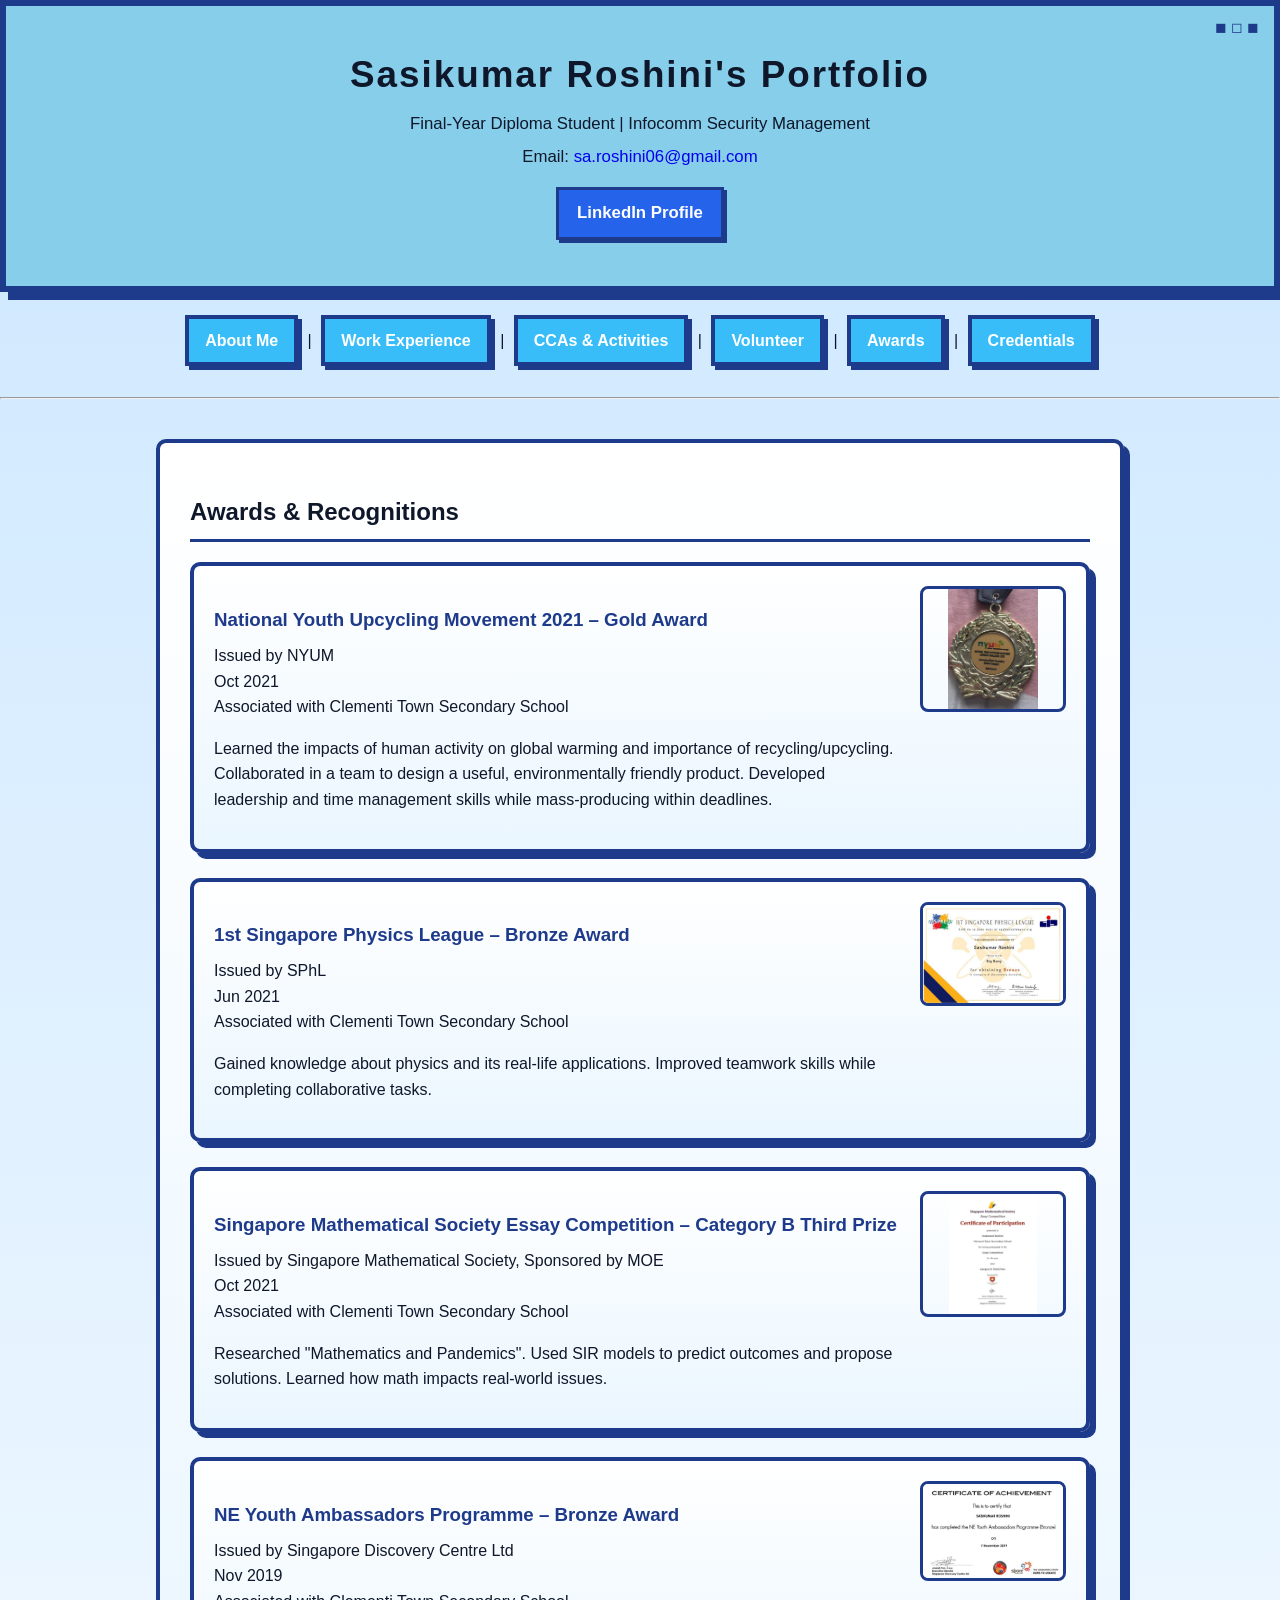
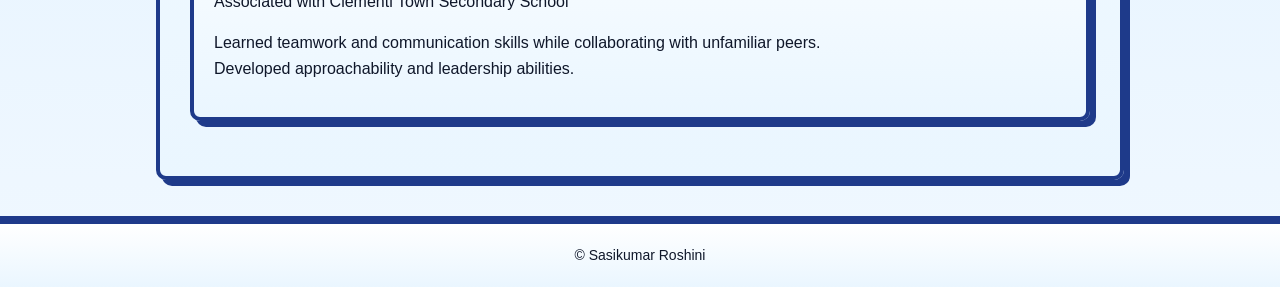
==== commit d7893a7b: "Update awards.html" ====
--- a/awards.html
+++ b/awards.html
@@ -5,6 +5,81 @@
   <meta charset="UTF-8">
   <link rel="icon" type="image/png" sizes="64x64" href="assets/favicon1.png">
   <link rel="stylesheet" href="style.css">
+  <style>
+    /* AWARDS/CREDENTIALS SPECIFIC STYLING */
+    .award-block, .credential-block {
+      display: flex;
+      flex-direction: row;
+      justify-content: space-between;
+      align-items: flex-start;
+      background: linear-gradient(to bottom, #ffffff, #eaf6ff);
+      border: 4px solid #1e3a8a;
+      box-shadow: 6px 6px 0px #1e3a8a;
+      padding: 20px;
+      border-radius: 10px;
+      margin-bottom: 25px;
+      max-width: 900px;
+      margin-left: auto;
+      margin-right: auto;
+    }
+
+    .award-text, .credential-text {
+      flex: 1;
+      padding-right: 20px;
+    }
+
+    .award-thumb, .credential-thumb {
+      width: 140px;
+      height: auto;
+      border: 3px solid #1e3a8a;
+      border-radius: 8px;
+      cursor: pointer;
+      flex-shrink: 0;
+    }
+
+    /* Modal for full-size image */
+    .award-modal {
+      display: none;
+      position: fixed;
+      z-index: 1000;
+      left: 0; top: 0;
+      width: 100%; height: 100%;
+      background: rgba(0,0,0,0.8);
+      justify-content: center;
+      align-items: center;
+    }
+
+    .award-modal img.award-full {
+      max-width: 90%;
+      max-height: 90%;
+      border: 4px solid #fff;
+      border-radius: 10px;
+    }
+
+    .award-modal .close-btn {
+      position: absolute;
+      top: 20px;
+      right: 30px;
+      font-size: 28px;
+      color: #fff;
+      cursor: pointer;
+      user-select: none;
+    }
+
+    /* Responsive for mobile */
+    @media (max-width: 768px) {
+      .award-block, .credential-block {
+        flex-direction: column;
+        align-items: center;
+        text-align: center;
+      }
+
+      .award-text, .credential-text {
+        padding-right: 0;
+        margin-bottom: 15px;
+      }
+    }
+  </style>
 </head>
 <body>
 
@@ -32,64 +107,61 @@
 
   <!-- Award 1 -->
   <div class="award-block">
-    <h3>National Youth Upcycling Movement 2021 – Gold Award</h3>
-    <div class="issuer">Issued by NYUM</div>
-    <div class="date">Oct 2021</div>
-    <div class="issuer">Associated with Clementi Town Secondary School</div>
-
-    <div class="award-content">
+    <div class="award-text">
+      <h3>National Youth Upcycling Movement 2021 – Gold Award</h3>
+      <div class="issuer">Issued by NYUM</div>
+      <div class="date">Oct 2021</div>
+      <div class="issuer">Associated with Clementi Town Secondary School</div>
       <p>
         Learned the impacts of human activity on global warming and importance of recycling/upcycling. 
         Collaborated in a team to design a useful, environmentally friendly product. Developed leadership and time management skills while mass-producing within deadlines.
       </p>
-      <img src="assets/nyum.png" class="award-thumb" onclick="openAward(this.src)" alt="NYUM Award">
     </div>
+    <img src="assets/nyum.png" class="award-thumb" onclick="openAward(this.src)" alt="NYUM Award">
   </div>
 
   <!-- Award 2 -->
   <div class="award-block">
-    <h3>1st Singapore Physics League – Bronze Award</h3>
-    <div class="issuer">Issued by SPhL</div>
-    <div class="date">Jun 2021</div>
-    <div class="issuer">Associated with Clementi Town Secondary School</div>
-
-    <div class="award-content">
+    <div class="award-text">
+      <h3>1st Singapore Physics League – Bronze Award</h3>
+      <div class="issuer">Issued by SPhL</div>
+      <div class="date">Jun 2021</div>
+      <div class="issuer">Associated with Clementi Town Secondary School</div>
       <p>
         Gained knowledge about physics and its real-life applications. Improved teamwork skills while completing collaborative tasks.
       </p>
-      <img src="assets/physics.png" class="award-thumb" onclick="openAward(this.src)" alt="Physics Award">
     </div>
+    <img src="assets/physics.png" class="award-thumb" onclick="openAward(this.src)" alt="Physics Award">
   </div>
 
   <!-- Award 3 -->
   <div class="award-block">
-    <h3>Singapore Mathematical Society Essay Competition – Category B Third Prize</h3>
-    <div class="issuer">Issued by Singapore Mathematical Society, Sponsored by MOE</div>
-    <div class="date">Oct 2021</div>
-    <div class="issuer">Associated with Clementi Town Secondary School</div>
-
-    <div class="award-content">
+    <div class="award-text">
+      <h3>Singapore Mathematical Society Essay Competition – Category B Third Prize</h3>
+      <div class="issuer">Issued by Singapore Mathematical Society, Sponsored by MOE</div>
+      <div class="date">Oct 2021</div>
+      <div class="issuer">Associated with Clementi Town Secondary School</div>
       <p>
         Researched "Mathematics and Pandemics". Used SIR models to predict outcomes and propose solutions. Learned how math impacts real-world issues.
       </p>
-      <img src="assets/mathessay.png" class="award-thumb" onclick="openAward(this.src)" alt="Math Essay Award">
     </div>
+    <img src="assets/mathessay.png" class="award-thumb" onclick="openAward(this.src)" alt="Math Essay Award">
   </div>
 
   <!-- Award 4 -->
   <div class="award-block">
-    <h3>NE Youth Ambassadors Programme – Bronze Award</h3>
-    <div class="issuer">Issued by Singapore Discovery Centre Ltd</div>
-    <div class="date">Nov 2019</div>
-    <div class="issuer">Associated with Clementi Town Secondary School</div>
-
-    <div class="award-content">
+    <div class="award-text">
+      <h3>NE Youth Ambassadors Programme – Bronze Award</h3>
+      <div class="issuer">Issued by Singapore Discovery Centre Ltd</div>
+      <div class="date">Nov 2019</div>
+      <div class="issuer">Associated with Clementi Town Secondary School</div>
       <p>
         Learned teamwork and communication skills while collaborating with unfamiliar peers. Developed approachability and leadership abilities.
       </p>
-      <img src="assets/neamb.png" class="award-thumb" onclick="openAward(this.src)" alt="NE Ambassadors Award">
     </div>
+    <img src="assets/neamb.png" class="award-thumb" onclick="openAward(this.src)" alt="NE Ambassadors Award">
   </div>
+
 </section>
 
 <!-- Modal popup -->
@@ -111,7 +183,7 @@
   }
 
   function closeAward(event) {
-    if (event) event.stopPropagation(); 
+    if (event) event.stopPropagation();
     document.getElementById('award-modal').style.display = 'none';
   }
 </script>
